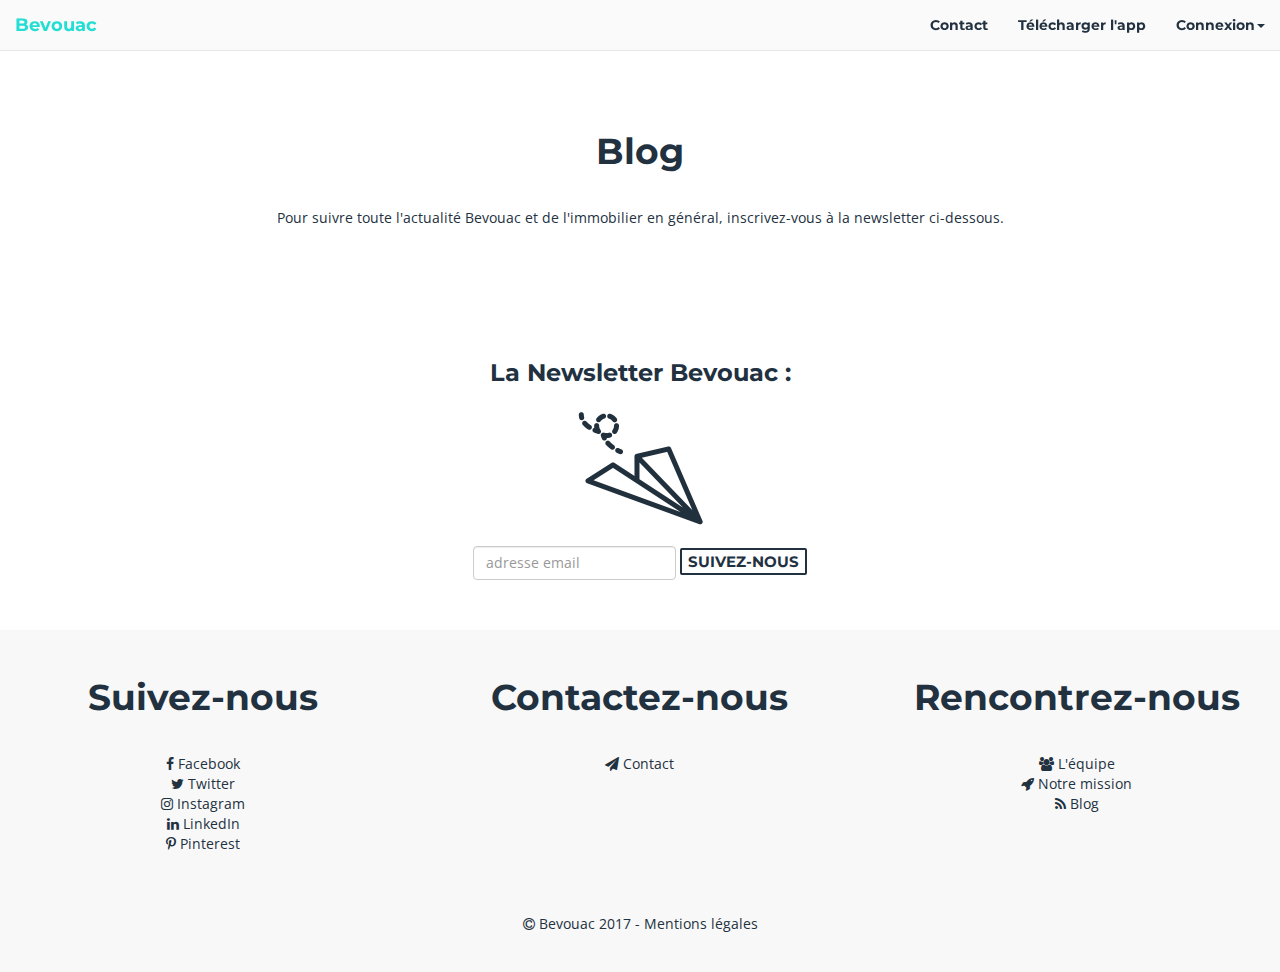
==== blog.html @ fdc441c1 "hubspot prospects" ====
<!DOCTYPE html>
<html>
  <head>
    <meta charset="utf-8">
    <meta http-equiv="X-UA-Compatible" content="IE=edge">
    <meta name="viewport" content="width=device-width, initial-scale=1">

    <title>
    Bevouac - Blog
    </title>
    <meta name="description" content="Blog">

    <link rel="shortcut icon" href="images/logo_bevouac/favicon.ico">

    <link href="https://fonts.googleapis.com/css?family=Montserrat|Open+Sans" rel="stylesheet">

    <link rel="stylesheet" href="https://maxcdn.bootstrapcdn.com/bootstrap/3.2.0/css/bootstrap.min.css">
    <link rel="stylesheet" href="https://maxcdn.bootstrapcdn.com/font-awesome/4.6.3/css/font-awesome.min.css">
    <link rel="stylesheet" href="css/style.css">

    <meta property="og:title" content="Bevouac - Blog" />
    <meta property="og:type" content="article" />
    <meta property="og:url" content="http://www.bevouac.com/blog.html" />
    <meta property="og:image" content="http://www.bevouac.com/images/logo_bevouac/logo_bevouac_22313f.png" />
    <meta property="og:description" content="Blog" />
    <meta property="og:site_name" content="Bevouac - L'achat immobilier éclairé" />
    <meta property="fb:admins" content="bevouac" />

    <meta name="twitter:card" content="summary_large_image">
    <meta name="twitter:site" content="@bevouacfrance">
    <meta name="twitter:title" content="Bevouac - Blog">
    <meta name="twitter:description" content="Blog">
    <meta name="twitter:creator" content="@bevouacfrance">
    <meta name="twitter:image:src" content="http://www.bevouac.com/images/logo_bevouac/logo_bevouac_22313f.png">

    <meta itemprop="name" content="Bevouac - Blog">
    <meta itemprop="description" content="Blog">
    <!-- Facebook image must be at least 600x315px -->
    <meta itemprop="image" content="http://www.bevouac.com/images/logo_bevouac/logo_bevouac_22313f.png">

    <script>
      (function(i,s,o,g,r,a,m){i['GoogleAnalyticsObject']=r;i[r]=i[r]||function(){
      (i[r].q=i[r].q||[]).push(arguments)},i[r].l=1*new Date();a=s.createElement(o),
      m=s.getElementsByTagName(o)[0];a.async=1;a.src=g;m.parentNode.insertBefore(a,m)
      })(window,document,'script','https://www.google-analytics.com/analytics.js','ga');

      ga('create', 'UA-89934331-1', 'auto');
      ga('send', 'pageview');
    </script>

    <!-- HTML5 Shim and Respond.js IE8 support of HTML5 elements and media queries -->
    <!-- Leave those next 4 lines if you care about users using IE8 -->
    <!--[if lt IE 9]>
      <script src="https://oss.maxcdn.com/html5shiv/3.7.2/html5shiv.min.js"></script>
      <script src="https://oss.maxcdn.com/respond/1.4.2/respond.min.js"></script>
    <![endif]-->

  </head>
  
  <body>
    <div id="navbar">
      <nav class="navbar navbar-default navbar-fixed-top navbar-transparent">
        <div class="container-fluid">
          <!-- Brand and toggle get grouped for better mobile display -->
          <div class="navbar-header">
            <button type="button" class="navbar-toggle collapsed" data-toggle="collapse" data-target="#bs-example-navbar-collapse-1" aria-expanded="false">
              <span class="sr-only">Toggle navigation</span>
              <span class="icon-bar"></span>
              <span class="icon-bar"></span>
              <span class="icon-bar"></span>
            </button>
            <a class="navbar-brand" href="index.html">Bevouac</a>
          </div>

          <!-- Collect the nav links, forms, and other content for toggling -->
          <div class="collapse navbar-collapse" id="bs-example-navbar-collapse-1">
            <ul class="nav navbar-nav">
              
            </ul>
            <ul class="nav navbar-nav navbar-right">
              <li><a href="contact.html">Contact</a></li>
              <li><a href="https://play.google.com/store/apps" data-toggle="modal" data-target="#preorder">Télécharger l'app</a></li>
              <li class="dropdown">
                <a href="#" class="dropdown-toggle" data-toggle="dropdown" role="button" aria-haspopup="true" aria-expanded="false">Connexion<span class="caret"></span></a>
                <ul class="dropdown-menu menu-transparent">
                  <li><a href="se-connecter.html">Se connecter</a></li>
                  <li><a href="creer-compte.html">Créer un compte</a></li>
                </ul>
              </li>
            </ul>
          </div><!-- /.navbar-collapse -->
        </div><!-- /.container-fluid -->
      </nav>
    </div>

    <div class="modal fade" id="preorder" tabindex="-1" role="dialog" aria-labelledby="myModalLabel">
        <div class="modal-dialog" role="document">
          <div class="modal-content">
            <div class="modal-header">
              <button type="button" class="close" data-dismiss="modal" aria-label="Close"><span aria-hidden="true">&times;</span></button>
              <h4 class="modal-title" id="myModalLabel">Obtenir l'application Bevouac</h4>
            </div>
            <div class="modal-body">
              <div id="wufoo-zrnk1lv0kwnpex">
              Fill out my <a href="https://bevouac.wufoo.com/forms/zrnk1lv0kwnpex">online form</a>.
              </div>
              <div id="wuf-adv" style="font-family:'Montserrat';font-size: small;color:#a7a7a7;text-align:center;display:block;">Online contact and registration forms from <a href="http://www.wufoo.com">Wufoo</a>.</div>
              <script type="text/javascript">var zrnk1lv0kwnpex;(function(d, t) {
              var s = d.createElement(t), options = {
              'userName':'bevouac',
              'formHash':'zrnk1lv0kwnpex',
              'autoResize':true,
              'height':'340',
              'async':true,
              'host':'wufoo.com',
              'header':'show',
              'ssl':true};
              s.src = ('https:' == d.location.protocol ? 'https://' : 'http://') + 'www.wufoo.com/scripts/embed/form.js';
              s.onload = s.onreadystatechange = function() {
              var rs = this.readyState; if (rs) if (rs != 'complete') if (rs != 'loaded') return;
              try { zrnk1lv0kwnpex = new WufooForm();zrnk1lv0kwnpex.initialize(options);zrnk1lv0kwnpex.display(); } catch (e) {}};
              var scr = d.getElementsByTagName(t)[0], par = scr.parentNode; par.insertBefore(s, scr);
              })(document, 'script');</script>
            </div>
            <!-- <div class="modal-footer">
              <button type="button" class="btn btn-default" data-dismiss="modal">Close</button>
              <button type="button" class="btn btn-primary">Save changes</button>
            </div> -->
          </div>
        </div>
      </div>

    <div class="big-spacer"></div>

    <div class="container text-center">
      <div class="row">
      <h1>
        Blog
      </h1>
      <p>
        Pour suivre toute l'actualité Bevouac et de l'immobilier en général, inscrivez-vous à la newsletter ci-dessous.
      </p>
      </div>
    </div>

    <div class="big-spacer"></div>

    <div class="container">
      <div class="row">
        <div class="col-xs-12 text-center">
          <h5>
            La Newsletter Bevouac :
          </h5>
          <img src="images/content/newsletter/paper_plane.png" alt="newsletter" width="150">
          <!-- Begin MailChimp Signup Form -->
          <link href="//cdn-images.mailchimp.com/embedcode/horizontal-slim-10_7.css" rel="stylesheet" type="text/css">
          <!-- <style type="text/css">
            #mc_embed_signup{background:#fff; clear:left; font:14px Helvetica,Arial,sans-serif; width:100%;}
            /* Add your own MailChimp form style overrides in your site stylesheet or in this style block.
               We recommend moving this block and the preceding CSS link to the HEAD of your HTML file. */
          </style> -->
          <div id="mc_embed_signup">
          <form action="http://bevouac.us14.list-manage.com/subscribe/post?u=d6586aa566c05619bf64a5240&amp;id=797efcbb2a" method="post" id="mc-embedded-subscribe-form" name="mc-embedded-subscribe-form" class="validate form-inline" target="_blank" novalidate>
              <div id="mc_embed_signup_scroll">
            
            <input type="email" value="" name="EMAIL" class="email form-control" id="mce-EMAIL" placeholder="adresse email" required>
            <input id="newsletter" type="submit" value="SUIVEZ-NOUS" name="subscribe" id="mc-embedded-subscribe" class="btn-accueil"></div>
              <!-- real people should not fill this in and expect good things - do not remove this or risk form bot signups-->
              <!-- <div style="position: absolute; left: -5000px;" aria-hidden="true"><input type="text" name="b_d6586aa566c05619bf64a5240_797efcbb2a" tabindex="-1" value=""></div>
              <div class="clear">
              </div> -->
          </form>
          </div>

          <!--End mc_embed_signup-->
        </div>
      </div>
    </div>

    <div class="spacer"></div>

    <div id="footers" class="text-center">
      <div class="row">
        <div class="col-sm-4">
          <h3>
          Suivez-nous
          </h3>
          <ul class="list-unstyled">
            <li>
              <a href="https://www.facebook.com/bevouac/">
              <i class="fa fa-facebook" aria-hidden="true"></i> Facebook</a>
            </li>
            <li>
              <a href="https://twitter.com/bevouacfrance">
              <i class="fa fa-twitter" aria-hidden="true"></i> Twitter</a>
            </li>
            <li>
              <a href="https://www.instagram.com/bevouac.france/">
              <i class="fa fa-instagram" aria-hidden="true"></i> Instagram</a>
            </li>
            <li>
              <a href="https://www.linkedin.com/company/bevouac">
              <i class="fa fa-linkedin" aria-hidden="true"></i> LinkedIn</a>
            </li>
            <li>
              <a href="https://fr.pinterest.com/bevouac/">
              <i class="fa fa-pinterest-p" aria-hidden="true"></i> Pinterest</a>
            </li>
          </ul>
        </div>
        <div class="col-sm-4">
          <h3>
          Contactez-nous
          </h3> 
          <ul class="list-unstyled">
            <li>
              <a href="contact.html">
              <i class="fa fa-paper-plane" aria-hidden="true"></i> Contact</a>
            </li>
          </ul>
        </div>
        <div class="col-sm-4">
          <h3>
          Rencontrez-nous
          </h3>
          <ul class="list-unstyled">
            <li>
              <a href="l-equipe.html">
              <i class="fa fa-users" aria-hidden="true"></i> L'équipe</a>
            </li>
            <li>
              <a href="notre-mission.html">
              <i class="fa fa-rocket" aria-hidden="true"></i> Notre mission</a>
            </li>
            <li>
              <a href="blog.html">
              <i class="fa fa-rss" aria-hidden="true"></i> Blog</a>
            </li>
          </ul>
        </div>
      </div>
      <div class="spacer"></div>
      <div class="row">
        <p>
          <i class="fa fa-copyright" aria-hidden="true"></i> Bevouac 2017 - Mentions légales
        </p>
      </div>
    </div>

    <script src="https://ajax.googleapis.com/ajax/libs/jquery/1.11.1/jquery.min.js"></script>
    <script src="https://maxcdn.bootstrapcdn.com/bootstrap/3.2.0/js/bootstrap.min.js"></script>
  
        <!-- begin olark code -->
    <script data-cfasync="false" type='text/javascript'>/*<![CDATA[*/window.olark||(function(c){var f=window,d=document,l=f.location.protocol=="https:"?"https:":"http:",z=c.name,r="load";var nt=function(){
    f[z]=function(){
    (a.s=a.s||[]).push(arguments)};var a=f[z]._={
    },q=c.methods.length;while(q--){(function(n){f[z][n]=function(){
    f[z]("call",n,arguments)}})(c.methods[q])}a.l=c.loader;a.i=nt;a.p={
    0:+new Date};a.P=function(u){
    a.p[u]=new Date-a.p[0]};function s(){
    a.P(r);f[z](r)}f.addEventListener?f.addEventListener(r,s,false):f.attachEvent("on"+r,s);var ld=function(){function p(hd){
    hd="head";return["<",hd,"></",hd,"><",i,' onl' + 'oad="var d=',g,";d.getElementsByTagName('head')[0].",j,"(d.",h,"('script')).",k,"='",l,"//",a.l,"'",'"',"></",i,">"].join("")}var i="body",m=d[i];if(!m){
    return setTimeout(ld,100)}a.P(1);var j="appendChild",h="createElement",k="src",n=d[h]("div"),v=n[j](d[h](z)),b=d[h]("iframe"),g="document",e="domain",o;n.style.display="none";m.insertBefore(n,m.firstChild).id=z;b.frameBorder="0";b.id=z+"-loader";if(/MSIE[ ]+6/.test(navigator.userAgent)){
    b.src="javascript:false"}b.allowTransparency="true";v[j](b);try{
    b.contentWindow[g].open()}catch(w){
    c[e]=d[e];o="javascript:var d="+g+".open();d.domain='"+d.domain+"';";b[k]=o+"void(0);"}try{
    var t=b.contentWindow[g];t.write(p());t.close()}catch(x){
    b[k]=o+'d.write("'+p().replace(/"/g,String.fromCharCode(92)+'"')+'");d.close();'}a.P(2)};ld()};nt()})({
    loader: "static.olark.com/jsclient/loader0.js",name:"olark",methods:["configure","extend","declare","identify"]});
    /* custom configuration goes here (www.olark.com/documentation) */
    olark.identify('6589-365-10-4455');/*]]>*/</script><noscript><a href="https://www.olark.com/site/6589-365-10-4455/contact" title="Contact us" target="_blank">Questions? Feedback?</a> powered by <a href="http://www.olark.com?welcome" title="Olark live chat software">Olark live chat software</a></noscript>
    <!-- end olark code -->

    <!-- Start of HubSpot Embed Code -->
    <script type="text/javascript" id="hs-script-loader" async defer src="//js.hs-scripts.com/2831290.js"></script>
    <!-- End of HubSpot Embed Code -->
    
    <!-- Start of HubSpot Embed Code -->
    <script type="text/javascript" id="hs-script-loader" async defer src="//js.hs-scripts.com/2831290.js"></script>
    <!-- End of HubSpot Embed Code -->

    <!-- Start of HubSpot Embed Code -->
    <script type="text/javascript" id="hs-script-loader" async defer src="//js.hs-scripts.com/2831290.js"></script>
    <!-- End of HubSpot Embed Code -->
    
  </body>
</html>
---- css/style.css ----
.navbar-transparent {
	font-family: 'Montserrat', sans-serif;
	font-weight: bold;
  	background-color: rgba(248,248,248,0.7);}

.navbar-transparent .navbar-brand,
.navbar-transparent .navbar-nav > li > a {
  	color: rgba(34,49,63,1);}

.navbar-transparent .navbar-nav > li > a:hover,
.navbar-transparent .navbar-nav > li > a:active,
.navbar-transparent .navbar-nav > li > a:focus,
.navbar-transparent .navbar-nav > .open > a,
.navbar-transparent .navbar-nav > .open > a:hover,
.navbar-transparent .navbar-nav > .open > a:focus {
  	color: rgba(34,222,211,1);
  	background-color: rgba(0,0,0,0.1);}

.navbar-transparent .navbar-brand:hover,
.navbar-transparent .navbar-brand:active,
.navbar-transparent .navbar-brand:focus {
  	color: rgba(34,222,211,1);}

.menu-transparent{
  	background-color: rgba(248,248,248,0.7);}

.menu-transparent > li > a:hover,
.menu-transparent > li > a:active,
.menu-transparent > li > a:focus,
.menu-transparent > .open > a,
.menu-transparent > .open > a:hover,
.menu-transparent > .open > a:focus {
  	color: rgba(34,222,211,1);
  	background-color: rgba(0,0,0,0.1);}

h1{
	margin-bottom: 1em;
	font-family: 'Montserrat', sans-serif;
	font-size: 36px;
	font-weight: bold;}
h2{
	margin-bottom: 2em;
	font-family: 'Montserrat', sans-serif;
	font-size: 24px;
	font-weight: bold;}
h3{
	margin-bottom: 1em;
	font-family: 'Montserrat', sans-serif;
	font-size: 36px;
	font-weight: bold;}
h4{
	margin-bottom: 2em;
	font-family: 'Montserrat', sans-serif;
	font-size: 24px;
	font-weight: bold;}
h5{
	font-family: 'Montserrat', sans-serif;
	font-size: 24px;
	font-weight: bold;}

body{
	margin: 0;
	color: rgba(34,49,63,1);
	font-family: 'Open Sans', sans-serif;}

a{
	color: rgba(34,49,63,1);
	text-decoration: none;}
a:hover{
	color: rgba(34,222,211,1);
	text-decoration: none;}

#titles{
	margin-top: 50px;
	background-image: url(../images/background/background_fail_video_4_opacity_50.jpg);
	background-position: 60% 80%;
	height: 580px;
	background-size: cover;
	text-align: center;}

.btn-accueil{
	color: rgba(34,49,63,1);
	font-family: 'Montserrat', sans-serif;
	font-size: 24px;
	font-weight: bold;
	background-color: rgba(248,248,248,0.1);
	border-radius: 2px;
	border: 2px solid rgba(34,49,63,1);}

.btn-accueil:hover{
	transition: 0.5s;
	color: rgba(34,222,211,1);
	font-family: 'Montserrat', sans-serif;
	font-size: 24px;
	background-color: rgba(248,248,248,1);
	border-radius: 50px;
	border: 2px solid rgba(34,222,211,1);}

.small-spacer{
	height: 2em;}
.spacer{
	height: 50px;}
.big-spacer{
	height: 8em;}

#concept-pics img{
	margin-bottom: 60px;
	max-width: 100%;
	max-height: 100%;}
#concept-pics p{
	margin-bottom: 60px;}

#mission-accueil{
	padding: 50px;}

#newsletter{
	font-size: 15px;}

#footers{
	background-color: rgba(248,248,248,1);
	padding-top: 2em;
	padding-bottom: 2em;}
#footers a{color: rgba(34,49,63,1);
	text-decoration: none;}
#footers a:hover{color: rgba(34,222,211,1);
	text-decoration: none;}

.team{
  border-radius: 50%;
  border: 4px solid white;
  transition: all 0.2s linear;
  -webkit-transition: all 0.2s linear;
    box-shadow: 0px 0px 10px grey;}
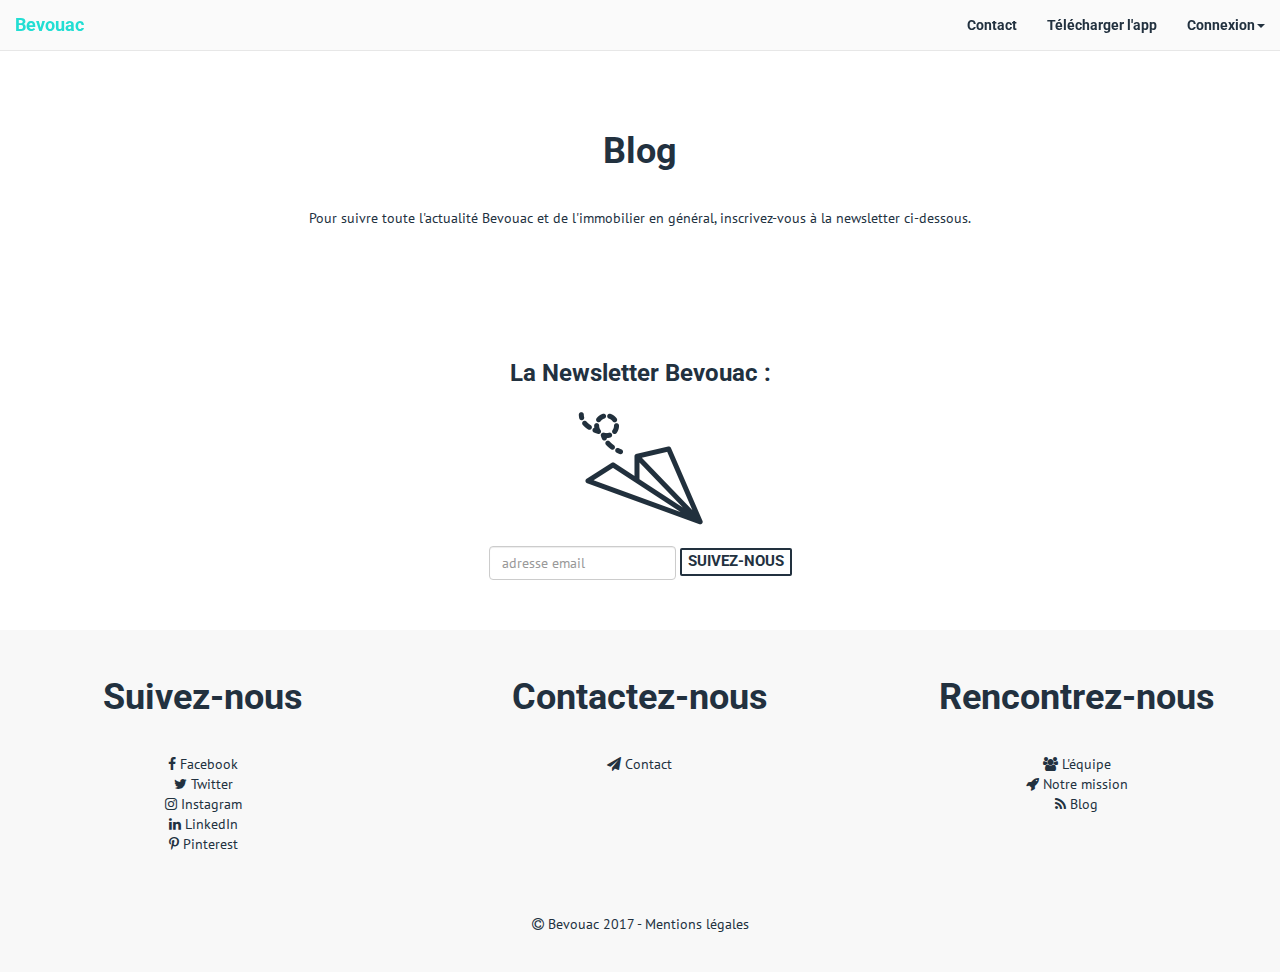
==== commit 7cbdb07b: "Fonts PT Sans + Roboto" ====
--- a/blog.html
+++ b/blog.html
@@ -12,7 +12,7 @@
 
     <link rel="shortcut icon" href="images/logo_bevouac/favicon.ico">
 
-    <link href="https://fonts.googleapis.com/css?family=Montserrat|Open+Sans" rel="stylesheet">
+    <link href="https://fonts.googleapis.com/css?family=PT+Sans:400,700|Roboto:400,500,700&amp;subset=latin-ext" rel="stylesheet">
 
     <link rel="stylesheet" href="https://maxcdn.bootstrapcdn.com/bootstrap/3.2.0/css/bootstrap.min.css">
     <link rel="stylesheet" href="https://maxcdn.bootstrapcdn.com/font-awesome/4.6.3/css/font-awesome.min.css">
@@ -104,7 +104,7 @@
               <div id="wufoo-zrnk1lv0kwnpex">
               Fill out my <a href="https://bevouac.wufoo.com/forms/zrnk1lv0kwnpex">online form</a>.
               </div>
-              <div id="wuf-adv" style="font-family:'Montserrat';font-size: small;color:#a7a7a7;text-align:center;display:block;">Online contact and registration forms from <a href="http://www.wufoo.com">Wufoo</a>.</div>
+              <div id="wuf-adv" style="font-family:'Roboto';font-size: small;color:#a7a7a7;text-align:center;display:block;">Online contact and registration forms from <a href="http://www.wufoo.com">Wufoo</a>.</div>
               <script type="text/javascript">var zrnk1lv0kwnpex;(function(d, t) {
               var s = d.createElement(t), options = {
               'userName':'bevouac',
--- a/css/style.css
+++ b/css/style.css
@@ -1,5 +1,5 @@
 .navbar-transparent {
-	font-family: 'Montserrat', sans-serif;
+	font-family: 'Roboto', sans-serif;
 	font-weight: bold;
   	background-color: rgba(248,248,248,0.7);}
 
@@ -35,33 +35,33 @@
 
 h1{
 	margin-bottom: 1em;
-	font-family: 'Montserrat', sans-serif;
+	font-family: 'Roboto', sans-serif;
 	font-size: 36px;
 	font-weight: bold;}
 h2{
 	margin-bottom: 2em;
-	font-family: 'Montserrat', sans-serif;
+	font-family: 'Roboto', sans-serif;
 	font-size: 24px;
 	font-weight: bold;}
 h3{
 	margin-bottom: 1em;
-	font-family: 'Montserrat', sans-serif;
+	font-family: 'Roboto', sans-serif;
 	font-size: 36px;
 	font-weight: bold;}
 h4{
 	margin-bottom: 2em;
-	font-family: 'Montserrat', sans-serif;
+	font-family: 'Roboto', sans-serif;
 	font-size: 24px;
 	font-weight: bold;}
 h5{
-	font-family: 'Montserrat', sans-serif;
+	font-family: 'Roboto', sans-serif;
 	font-size: 24px;
 	font-weight: bold;}
 
 body{
 	margin: 0;
 	color: rgba(34,49,63,1);
-	font-family: 'Open Sans', sans-serif;}
+	font-family: 'PT Sans', sans-serif;}
 
 a{
 	color: rgba(34,49,63,1);
@@ -80,7 +80,7 @@
 
 .btn-accueil{
 	color: rgba(34,49,63,1);
-	font-family: 'Montserrat', sans-serif;
+	font-family: 'Roboto', sans-serif;
 	font-size: 24px;
 	font-weight: bold;
 	background-color: rgba(248,248,248,0.1);
@@ -90,7 +90,7 @@
 .btn-accueil:hover{
 	transition: 0.5s;
 	color: rgba(34,222,211,1);
-	font-family: 'Montserrat', sans-serif;
+	font-family: 'Roboto', sans-serif;
 	font-size: 24px;
 	background-color: rgba(248,248,248,1);
 	border-radius: 50px;
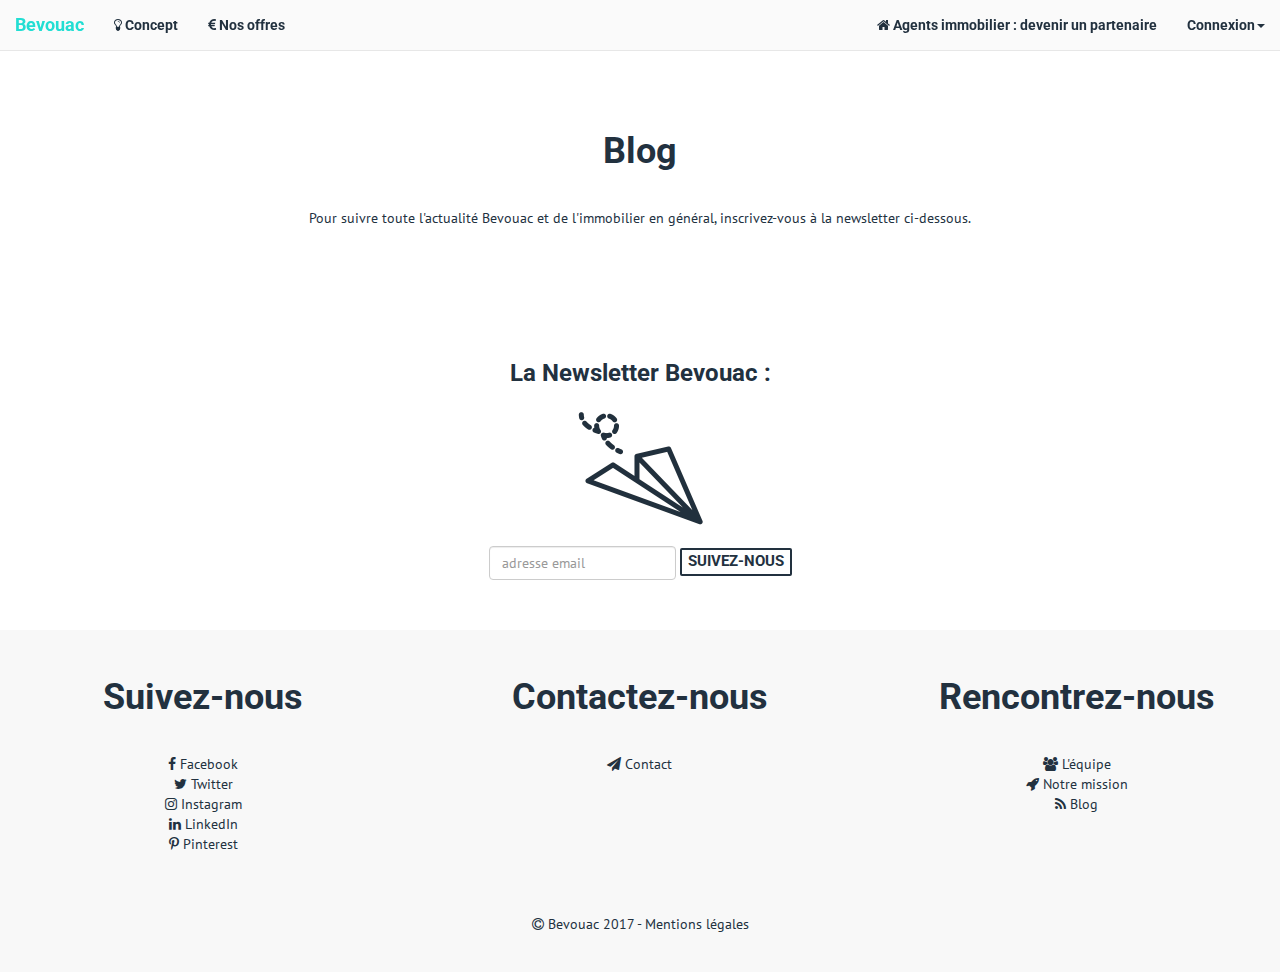
==== commit 157a030a: "navra autres pages" ====
--- a/blog.html
+++ b/blog.html
@@ -20,21 +20,21 @@
 
     <meta property="og:title" content="Bevouac - Blog" />
     <meta property="og:type" content="article" />
-    <meta property="og:url" content="http://www.bevouac.com/blog.html" />
+    <meta property="og:url" content="http://www.bevouac.com/" />
     <meta property="og:image" content="http://www.bevouac.com/images/logo_bevouac/logo_bevouac_22313f.png" />
-    <meta property="og:description" content="Blog" />
-    <meta property="og:site_name" content="Bevouac - L'achat immobilier éclairé" />
+    <meta property="og:description" content="L’expert 2.0 pour trouver le meilleur investissement immobilier locatif" />
+    <meta property="og:site_name" content="Bevouac - Blog" />
     <meta property="fb:admins" content="bevouac" />
 
     <meta name="twitter:card" content="summary_large_image">
     <meta name="twitter:site" content="@bevouacfrance">
     <meta name="twitter:title" content="Bevouac - Blog">
-    <meta name="twitter:description" content="Blog">
+    <meta name="twitter:description" content="L’expert 2.0 pour trouver le meilleur investissement immobilier locatif">
     <meta name="twitter:creator" content="@bevouacfrance">
     <meta name="twitter:image:src" content="http://www.bevouac.com/images/logo_bevouac/logo_bevouac_22313f.png">
 
     <meta itemprop="name" content="Bevouac - Blog">
-    <meta itemprop="description" content="Blog">
+    <meta itemprop="description" content="L’expert 2.0 pour trouver le meilleur investissement immobilier locatif">
     <!-- Facebook image must be at least 600x315px -->
     <meta itemprop="image" content="http://www.bevouac.com/images/logo_bevouac/logo_bevouac_22313f.png">
 
@@ -75,11 +75,11 @@
           <!-- Collect the nav links, forms, and other content for toggling -->
           <div class="collapse navbar-collapse" id="bs-example-navbar-collapse-1">
             <ul class="nav navbar-nav">
-              
+              <li><a href="concept.html"><i class="fa fa-lightbulb-o" aria-hidden="true"></i> Concept</a></li>
+              <li><a href="offres.html"><i class="fa fa-eur" aria-hidden="true"></i> Nos offres</a></li>
             </ul>
             <ul class="nav navbar-nav navbar-right">
-              <li><a href="contact.html">Contact</a></li>
-              <li><a href="https://play.google.com/store/apps" data-toggle="modal" data-target="#preorder">Télécharger l'app</a></li>
+              <li><a href="https://play.google.com/store/apps" data-toggle="modal" data-target="#preorder"><i class="fa fa-home" aria-hidden="true"></i> Agents immobilier : devenir un partenaire</a></li>
               <li class="dropdown">
                 <a href="#" class="dropdown-toggle" data-toggle="dropdown" role="button" aria-haspopup="true" aria-expanded="false">Connexion<span class="caret"></span></a>
                 <ul class="dropdown-menu menu-transparent">
@@ -104,7 +104,7 @@
               <div id="wufoo-zrnk1lv0kwnpex">
               Fill out my <a href="https://bevouac.wufoo.com/forms/zrnk1lv0kwnpex">online form</a>.
               </div>
-              <div id="wuf-adv" style="font-family:'Roboto';font-size: small;color:#a7a7a7;text-align:center;display:block;">Online contact and registration forms from <a href="http://www.wufoo.com">Wufoo</a>.</div>
+              <div id="wuf-adv" style="font-family:'Roboto', sans-serif;font-size: small;color:#a7a7a7;text-align:center;display:block;">Online contact and registration forms from <a href="http://www.wufoo.com">Wufoo</a>.</div>
               <script type="text/javascript">var zrnk1lv0kwnpex;(function(d, t) {
               var s = d.createElement(t), options = {
               'userName':'bevouac',
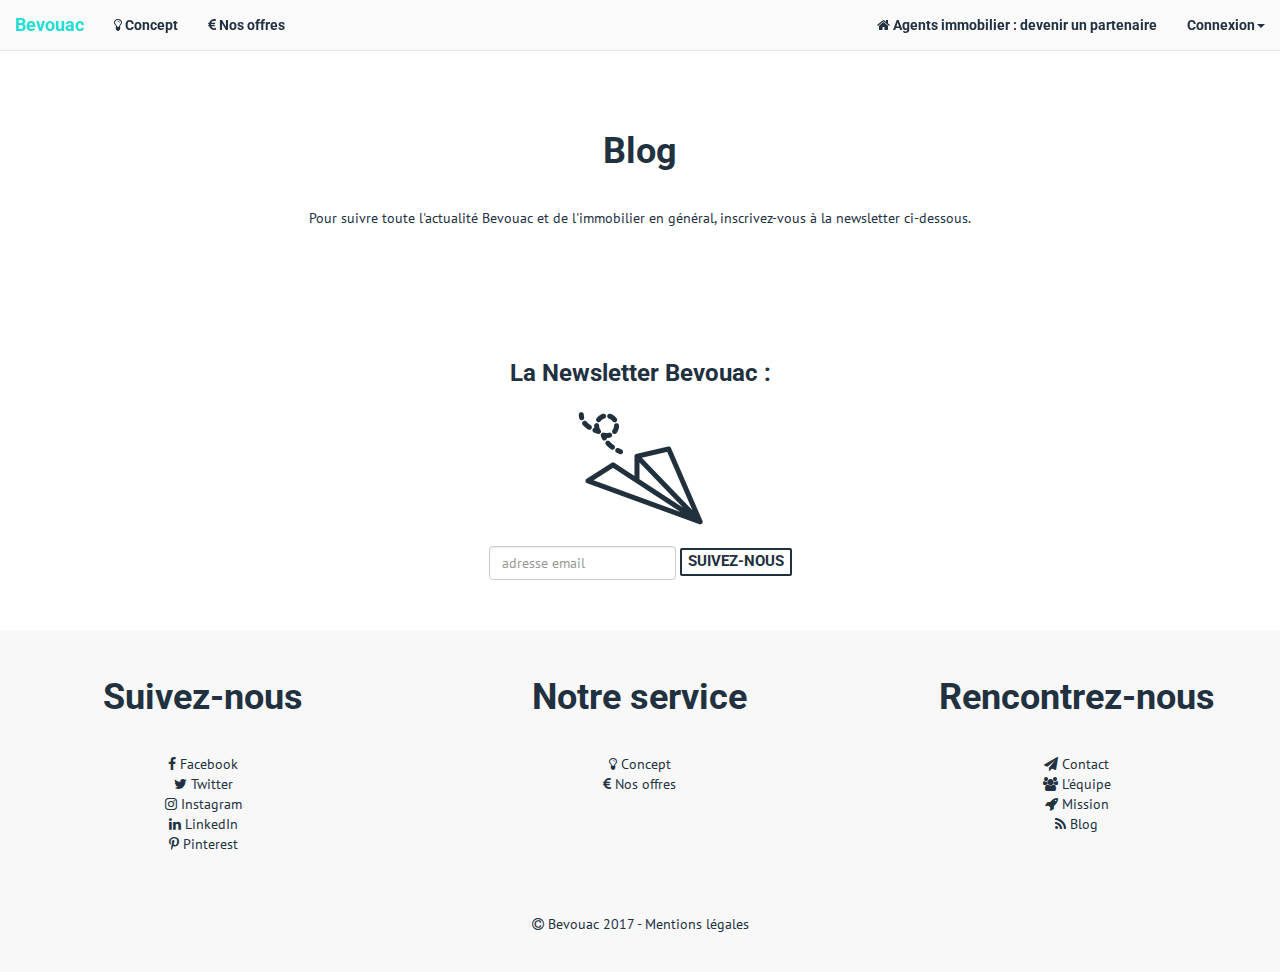
==== commit 5aa32551: "rooter autres pages" ====
--- a/blog.html
+++ b/blog.html
@@ -210,12 +210,16 @@
         </div>
         <div class="col-sm-4">
           <h3>
-          Contactez-nous
+          Notre service
           </h3> 
           <ul class="list-unstyled">
             <li>
-              <a href="contact.html">
-              <i class="fa fa-paper-plane" aria-hidden="true"></i> Contact</a>
+              <a href="concept.html">
+              <i class="fa fa-lightbulb-o" aria-hidden="true"></i> Concept</a>
+            </li>
+            <li>
+              <a href="offres.html">
+              <i class="fa fa-eur" aria-hidden="true"></i> Nos offres</a>
             </li>
           </ul>
         </div>
@@ -225,12 +229,16 @@
           </h3>
           <ul class="list-unstyled">
             <li>
+              <a href="contact.html">
+              <i class="fa fa-paper-plane" aria-hidden="true"></i> Contact</a>
+            </li>
+            <li>
               <a href="l-equipe.html">
               <i class="fa fa-users" aria-hidden="true"></i> L'équipe</a>
             </li>
             <li>
               <a href="notre-mission.html">
-              <i class="fa fa-rocket" aria-hidden="true"></i> Notre mission</a>
+              <i class="fa fa-rocket" aria-hidden="true"></i> Mission</a>
             </li>
             <li>
               <a href="blog.html">
